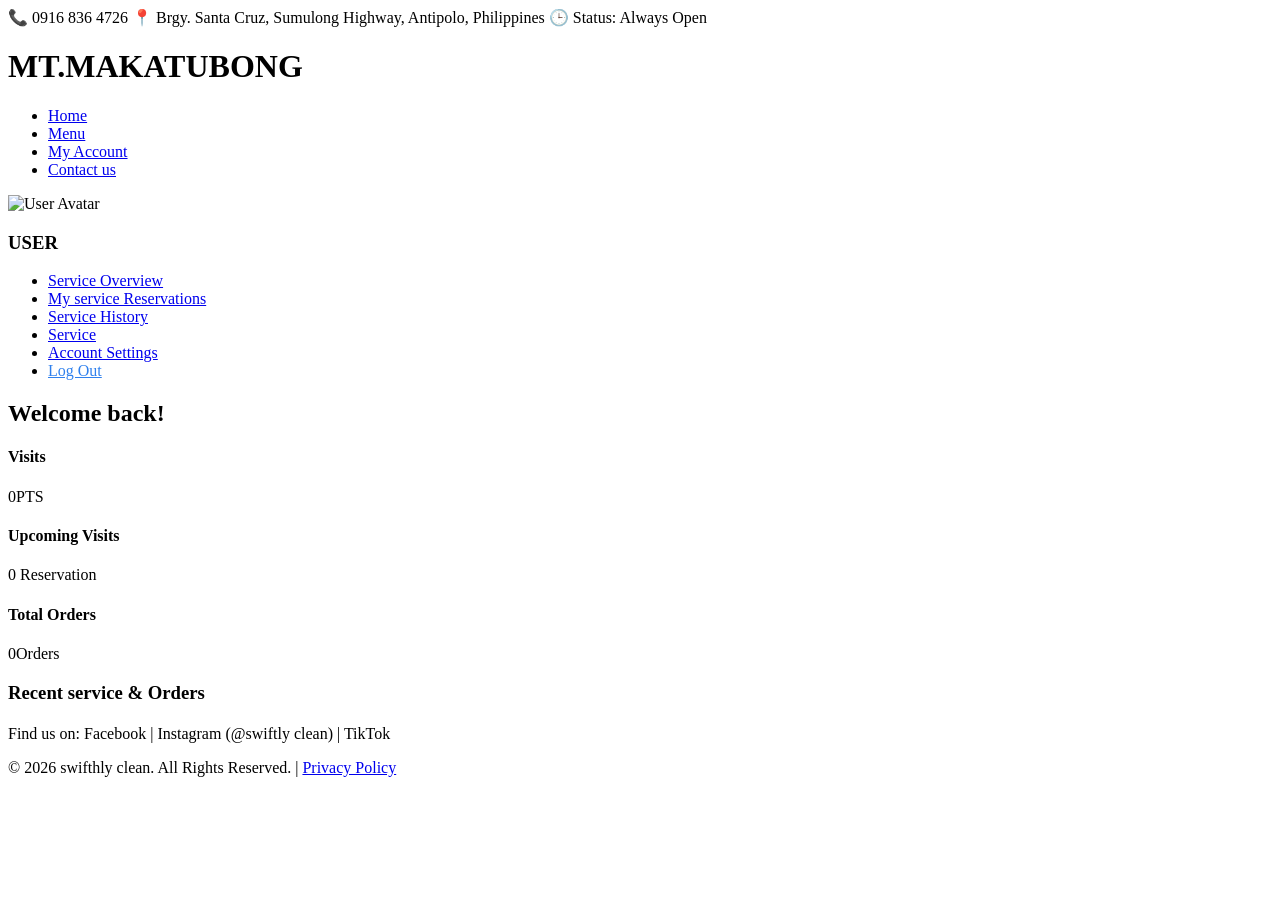
==== account.html @ 6ef256fe "Rename account ko ni hiro to account.html" ====
<!DOCTYPE html>
<html lang="en">
<head>
    <meta charset="UTF-8">
    <title>Dashboard | Mt. Makatubong</title>
    <link rel="stylesheet" href="dashboard.css">
    <link rel="stylesheet" href="index.css">
    <link rel="icon" type="image/x-icon" href="favicon.ico">
</head>
<body>

    <section class="pre-header">
        <div class="container">
            <span>📞 0916 836 4726</span>
            <span>📍 Brgy. Santa Cruz, Sumulong Highway, Antipolo, Philippines</span>
            <span>🕒 Status: Always Open</span>
        </div>
    </section>

    <header class="main-header">
        <div class="container header-flex">
            <div class="logo">
                <h1>MT.<span>MAKATUBONG</span></h1>
            </div>
            <nav class="nav-bar">
                <ul>
                    <li><a href="index.html">Home</a></li>
                    <li><a href="menu.html">Menu</a></li>
                    <li><a href="dashboard.html">My Account</a></li>
                    <li><a href="https://www.facebook.com/messages/t/283108582142314" class="cta-button" target="_blank">Contact us</a></li>
                </ul>
            </nav>
        </div>
    </header>

    <main class="container dashboard-layout">
        
        <aside class="dashboard-sidebar">
            <div class="user-profile">
                <img src="https://tse4.mm.bing.net/th/id/OIP.dDKYQqVBsG1tIt2uJzEJHwHaHa?pid=Api&P=0&h=180" alt="User Avatar">
                <h3>USER</h3>
                <p></p>
            </div>
            <ul class="dashboard-nav">
                <li><a href="#" class="active">Service Overview</a></li>
                <li><a href="#">My service Reservations</a></li>
                <li><a href="#">Service History</a></li>
                <li><a href="#">Service</a></li>
                <li><a href="#">Account Settings</a></li>
                <li><a href="#" style="color: #2F80ED;">Log Out</a></li>
            </ul>
        </aside>

        <section class="dashboard-content">
            <h2>Welcome back!</h2>
            
            <div class="dash-card-row">
                <div class="dash-stat-card">
                    <h4>Visits</h4>
                    <div class="stat">0<span>PTS</span></div>
                </div>
                <div class="dash-stat-card">
                    <h4>Upcoming Visits</h4>
                    <div class="stat">0 <span>Reservation</span></div>
                </div>
                <div class="dash-stat-card">
                    <h4>Total Orders</h4>
                    <div class="stat">0<span>Orders</span></div>
                </div>
            </div>

            <div class="recent-activity">
                <h3>Recent service & Orders</h3>
                
                <div class="activity-item">
                    <div class="activity-info">
                        <h4></h4>
                        <p></p>
                    </div>
                    <div class="status-badge status-confirmed"></div>
                </div>

                <div class="activity-item">
                    <div class="activity-info">
                        <h4></h4>
                        <p></p>
                    </div>
                    <div class="status-badge" style="background: #e2e3e5; color: #383d41;"></div>
                </div>

                <div class="activity-item">
                    <div class="activity-info">
                        <h4></h4>
                        <p></p>
                    </div>
                    <div class="status-badge" style="background: #e2e3e5; color: #383d41;"></div>
                </div>
            </div>
        </section>

    </main>

    <section class="sub-footer">
        <div class="container">
            <span>Find us on: Facebook | Instagram (@swiftly clean) | TikTok</span>
        </div>
    </section>

    <footer class="main-footer">
        <div class="container">
            <p>© 2026 swifthly clean. All Rights Reserved. | <a href="#">Privacy Policy</a></p>
        </div>
    </footer>

</body>
</html>
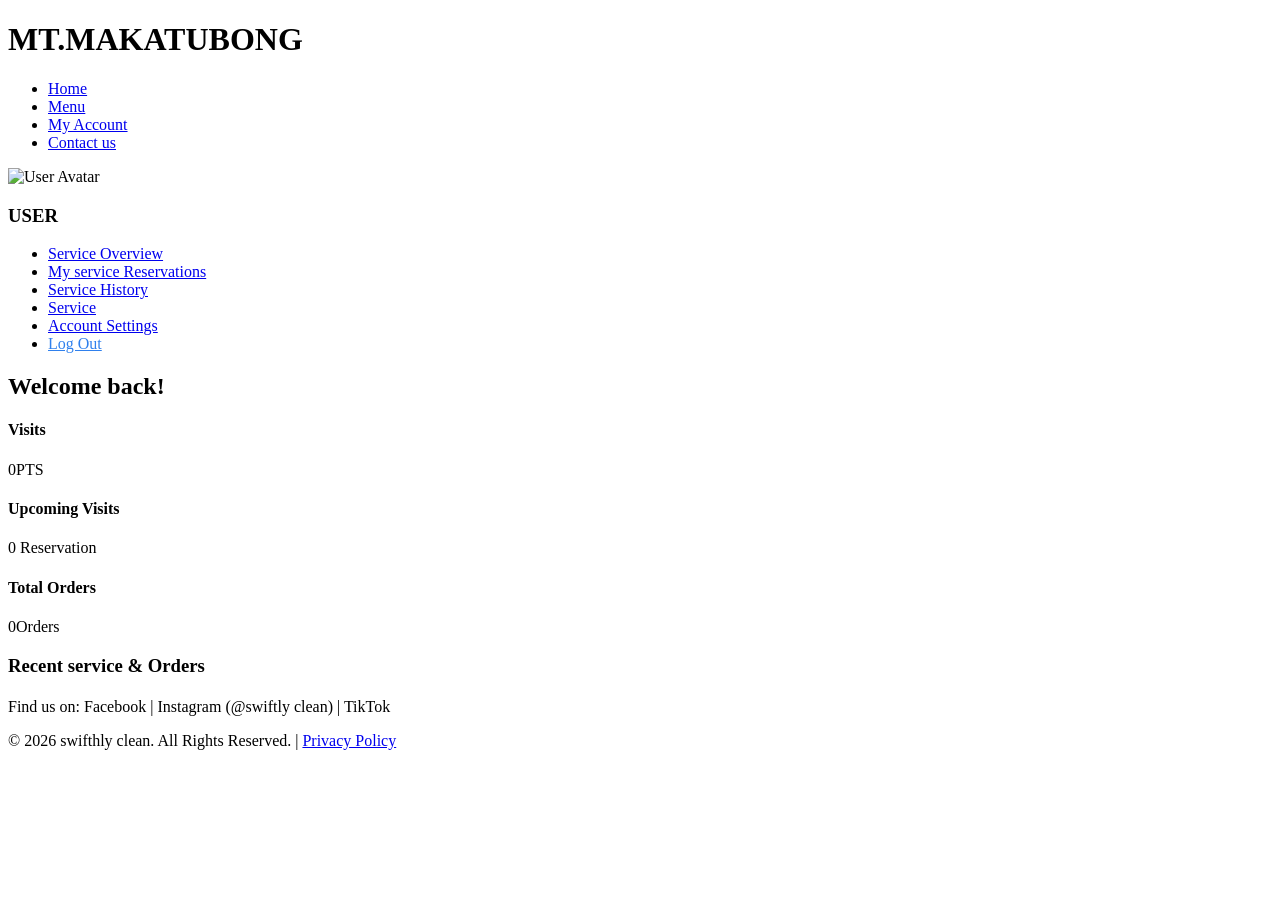
==== commit 89ed69ff: "Update account.html" ====
--- a/account.html
+++ b/account.html
@@ -2,20 +2,12 @@
 <html lang="en">
 <head>
     <meta charset="UTF-8">
-    <title>Dashboard | Mt. Makatubong</title>
+    <title>Account | swifthly clean</title>
     <link rel="stylesheet" href="dashboard.css">
     <link rel="stylesheet" href="index.css">
-    <link rel="icon" type="image/x-icon" href="favicon.ico">
+   
 </head>
 <body>
-
-    <section class="pre-header">
-        <div class="container">
-            <span>📞 0916 836 4726</span>
-            <span>📍 Brgy. Santa Cruz, Sumulong Highway, Antipolo, Philippines</span>
-            <span>🕒 Status: Always Open</span>
-        </div>
-    </section>
 
     <header class="main-header">
         <div class="container header-flex">
@@ -33,15 +25,15 @@
         </div>
     </header>
 
-    <main class="container dashboard-layout">
+    <main class="container Account-layout">
         
-        <aside class="dashboard-sidebar">
+        <aside class="Account-sidebar">
             <div class="user-profile">
                 <img src="https://tse4.mm.bing.net/th/id/OIP.dDKYQqVBsG1tIt2uJzEJHwHaHa?pid=Api&P=0&h=180" alt="User Avatar">
                 <h3>USER</h3>
                 <p></p>
             </div>
-            <ul class="dashboard-nav">
+            <ul class="Account-nav">
                 <li><a href="#" class="active">Service Overview</a></li>
                 <li><a href="#">My service Reservations</a></li>
                 <li><a href="#">Service History</a></li>
@@ -51,7 +43,7 @@
             </ul>
         </aside>
 
-        <section class="dashboard-content">
+        <section class="Account-content">
             <h2>Welcome back!</h2>
             
             <div class="dash-card-row">
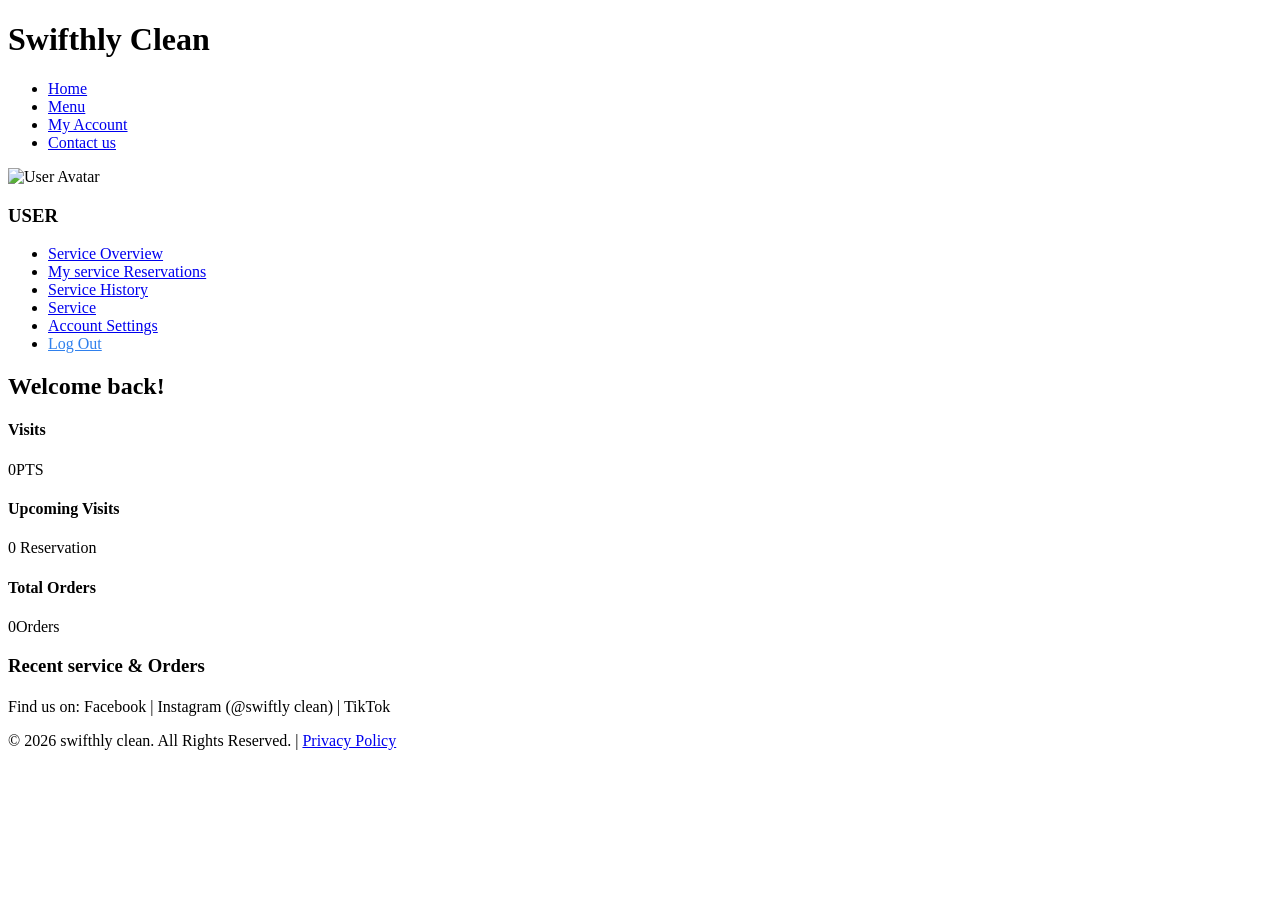
==== commit 097f86d0: "Update account.html" ====
--- a/account.html
+++ b/account.html
@@ -3,8 +3,8 @@
 <head>
     <meta charset="UTF-8">
     <title>Account | swifthly clean</title>
-    <link rel="stylesheet" href="dashboard.css">
     <link rel="stylesheet" href="index.css">
+    <link rel="stylesheet" href="style.css">
    
 </head>
 <body>
@@ -12,7 +12,7 @@
     <header class="main-header">
         <div class="container header-flex">
             <div class="logo">
-                <h1>MT.<span>MAKATUBONG</span></h1>
+                <h1><span>Swifthly Clean</span></h1>
             </div>
             <nav class="nav-bar">
                 <ul>
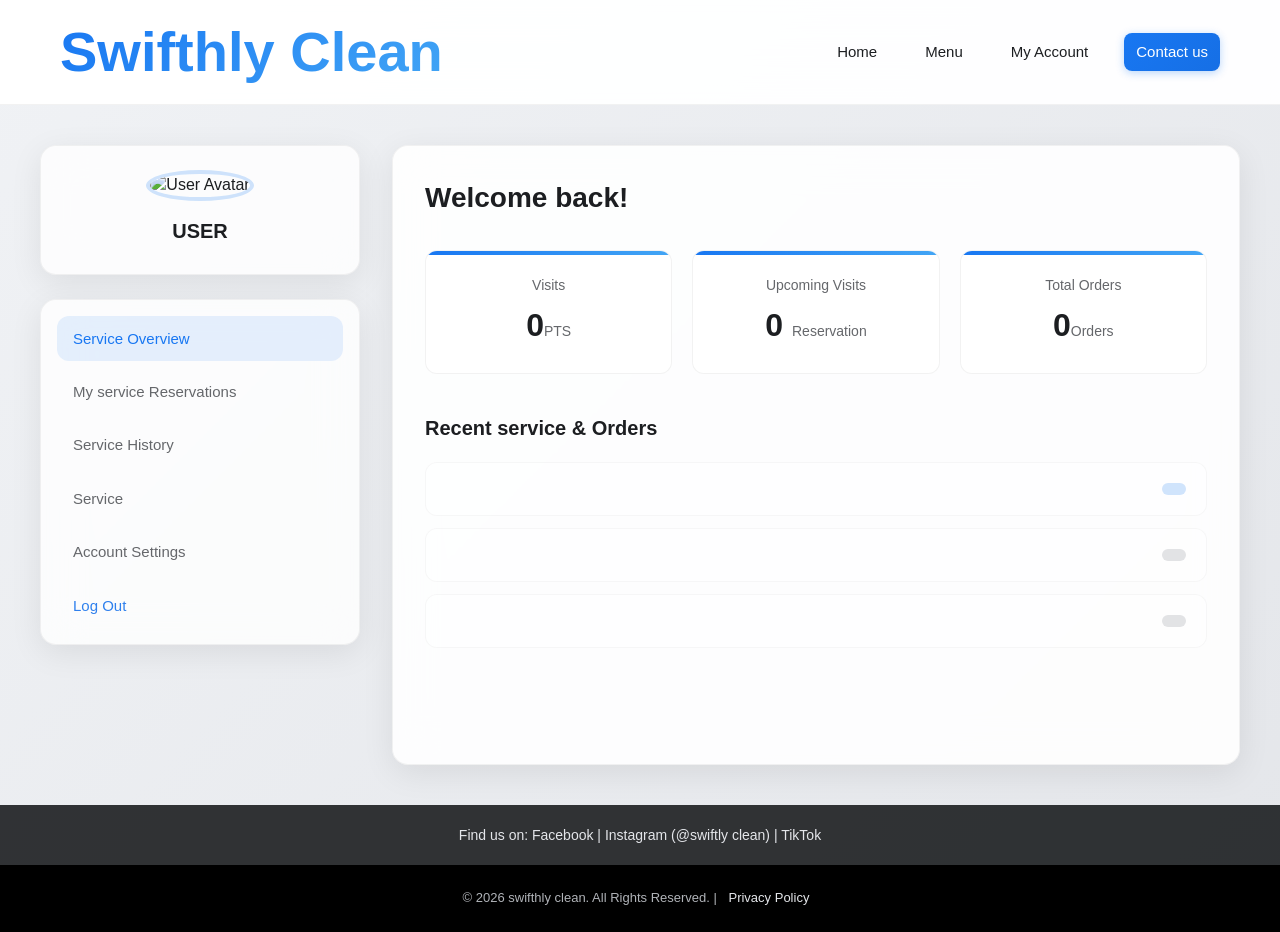
==== commit c2d64791: "Update account.html" ====
--- a/account.html
+++ b/account.html
@@ -3,8 +3,9 @@
 <head>
     <meta charset="UTF-8">
     <title>Account | swifthly clean</title>
-    <link rel="stylesheet" href="index.css">
+    <link rel="stylesheet" href="account.css">
     <link rel="stylesheet" href="style.css">
+     <link rel="stylesheet" href="style.css">
    
 </head>
 <body>
--- a/account.css
+++ b/account.css
@@ -0,0 +1,379 @@
+* {
+    margin: 0;
+    padding: 0;
+    box-sizing: border-box;
+}
+
+html {
+    scroll-behavior: smooth;
+}
+
+body {
+    font-family: 'SF Pro Display', -apple-system, BlinkMacSystemFont, 'Segoe UI', Roboto, sans-serif;
+    background: linear-gradient(135deg, #f0f2f5 0%, #e4e6ea 100%);
+    color: #1c1e21;
+    line-height: 1.43;
+    min-height: 100vh;
+}
+
+.container {
+    max-width: 1200px;
+    margin: 0 auto;
+    padding: 0 20px;
+}
+
+/* HEADER - FB Style */
+.main-header {
+    background: rgba(255, 255, 255, 0.95);
+    backdrop-filter: blur(20px);
+    border-bottom: 1px solid rgba(0, 0, 0, 0.05);
+    position: sticky;
+    top: 0;
+    z-index: 100;
+    padding: 12px 0;
+}
+
+.header-flex {
+    display: flex;
+    align-items: center;
+    justify-content: space-between;
+    gap: 20px;
+}
+
+.logo {
+    font-size: 28px;
+    font-weight: 700;
+    background: linear-gradient(135deg, #1877f2, #42a5f5);
+    -webkit-background-clip: text;
+    -webkit-text-fill-color: transparent;
+    background-clip: text;
+}
+
+.nav-bar ul {
+    display: flex;
+    list-style: none;
+    gap: 24px;
+    align-items: center;
+}
+
+.nav-bar a {
+    text-decoration: none;
+    color: #1c1e21;
+    font-weight: 500;
+    font-size: 15px;
+    padding: 8px 12px;
+    border-radius: 8px;
+    transition: all 0.2s cubic-bezier(0.25, 0.46, 0.45, 0.94);
+    position: relative;
+}
+
+.nav-bar a:hover {
+    background: rgba(0, 0, 0, 0.05);
+    color: #1877f2;
+}
+
+.cta-button {
+    background: linear-gradient(135deg, #1877f2, #166fe5);
+    color: white !important;
+    padding: 10px 24px;
+    border-radius: 8px;
+    font-weight: 600;
+    box-shadow: 0 2px 8px rgba(24, 119, 242, 0.3);
+    transition: all 0.2s ease;
+    text-decoration: none;
+    display: inline-flex;
+    align-items: center;
+    gap: 8px;
+}
+
+.cta-button:hover {
+    transform: translateY(-1px);
+    box-shadow: 0 4px 12px rgba(24, 119, 242, 0.4);
+}
+
+/* MAIN ACCOUNT LAYOUT */
+.Account-layout {
+    display: flex;
+    gap: 32px;
+    padding: 40px 0;
+    min-height: calc(100vh - 200px);
+}
+
+/* SIDEBAR - FB Profile Style */
+.Account-sidebar {
+    flex: 0 0 320px;
+    position: sticky;
+    top: 80px;
+    height: fit-content;
+}
+
+.user-profile {
+    background: rgba(255, 255, 255, 0.8);
+    backdrop-filter: blur(20px);
+    border-radius: 16px;
+    padding: 24px;
+    text-align: center;
+    border: 1px solid rgba(0, 0, 0, 0.05);
+    box-shadow: 0 8px 32px rgba(0, 0, 0, 0.08);
+    margin-bottom: 24px;
+    transition: transform 0.3s ease;
+}
+
+.user-profile:hover {
+    transform: translateY(-4px);
+}
+
+.user-profile img {
+    width: 80px;
+    height: 80px;
+    border-radius: 50%;
+    margin-bottom: 16px;
+    border: 4px solid rgba(24, 119, 242, 0.2);
+    object-fit: cover;
+}
+
+.user-profile h3 {
+    font-size: 20px;
+    font-weight: 600;
+    margin-bottom: 4px;
+    color: #1c1e21;
+}
+
+.user-profile p {
+    color: #65676b;
+    font-size: 14px;
+    font-weight: 500;
+}
+
+.Account-nav {
+    list-style: none;
+    background: rgba(255, 255, 255, 0.8);
+    backdrop-filter: blur(20px);
+    border-radius: 16px;
+    padding: 16px;
+    border: 1px solid rgba(0, 0, 0, 0.05);
+    box-shadow: 0 8px 32px rgba(0, 0, 0, 0.08);
+}
+
+.Account-nav li {
+    margin-bottom: 8px;
+}
+
+.Account-nav li:last-child {
+    margin-bottom: 0;
+}
+
+.Account-nav a {
+    display: flex;
+    align-items: center;
+    gap: 12px;
+    padding: 12px 16px;
+    text-decoration: none;
+    color: #65676b;
+    font-weight: 500;
+    font-size: 15px;
+    border-radius: 12px;
+    transition: all 0.2s ease;
+}
+
+.Account-nav a:hover,
+.Account-nav a.active {
+    background: rgba(24, 119, 242, 0.1);
+    color: #1877f2;
+}
+
+.Account-nav a i {
+    width: 20px;
+    font-size: 18px;
+}
+
+/* CONTENT AREA */
+.Account-content {
+    flex: 1;
+    background: rgba(255, 255, 255, 0.9);
+    backdrop-filter: blur(20px);
+    border-radius: 16px;
+    padding: 32px;
+    border: 1px solid rgba(0, 0, 0, 0.05);
+    box-shadow: 0 8px 32px rgba(0, 0, 0, 0.08);
+}
+
+.Account-content h2 {
+    font-size: 28px;
+    font-weight: 600;
+    margin-bottom: 32px;
+    color: #1c1e21;
+}
+
+/* STATS CARDS - FB Style Cards */
+.dash-card-row {
+    display: grid;
+    grid-template-columns: repeat(auto-fit, minmax(200px, 1fr));
+    gap: 20px;
+    margin-bottom: 40px;
+}
+
+.dash-stat-card {
+    background: rgba(255, 255, 255, 0.7);
+    backdrop-filter: blur(10px);
+    border-radius: 12px;
+    padding: 24px;
+    text-align: center;
+    border: 1px solid rgba(0, 0, 0, 0.05);
+    transition: all 0.3s cubic-bezier(0.25, 0.46, 0.45, 0.94);
+    position: relative;
+    overflow: hidden;
+}
+
+.dash-stat-card::before {
+    content: '';
+    position: absolute;
+    top: 0;
+    left: 0;
+    right: 0;
+    height: 4px;
+    background: linear-gradient(90deg, #1877f2, #42a5f5);
+}
+
+.dash-stat-card:hover {
+    transform: translateY(-8px);
+    box-shadow: 0 20px 40px rgba(0, 0, 0, 0.15);
+}
+
+.dash-stat-card h4 {
+    font-size: 14px;
+    color: #65676b;
+    margin-bottom: 8px;
+    font-weight: 500;
+}
+
+.dash-stat-card .stat {
+    font-size: 32px;
+    font-weight: 700;
+    color: #1c1e21;
+}
+
+.dash-stat-card .stat span {
+    font-size: 14px;
+    font-weight: 400;
+    color: #65676b;
+}
+
+/* ACTIVITY SECTION */
+.recent-activity h3 {
+    font-size: 20px;
+    font-weight: 600;
+    margin-bottom: 20px;
+    color: #1c1e21;
+}
+
+.activity-item {
+    display: flex;
+    align-items: center;
+    justify-content: space-between;
+    padding: 20px;
+    background: rgba(255, 255, 255, 0.5);
+    border-radius: 12px;
+    margin-bottom: 12px;
+    border: 1px solid rgba(0, 0, 0, 0.03);
+    transition: all 0.2s ease;
+}
+
+.activity-item:hover {
+    background: rgba(255, 255, 255, 0.8);
+    transform: translateX(4px);
+}
+
+.activity-item:last-child {
+    margin-bottom: 0;
+}
+
+.activity-info h4 {
+    font-size: 16px;
+    font-weight: 600;
+    margin-bottom: 4px;
+    color: #1c1e21;
+}
+
+.activity-info p {
+    font-size: 14px;
+    color: #65676b;
+}
+
+.status-badge {
+    padding: 6px 12px;
+    border-radius: 20px;
+    font-size: 12px;
+    font-weight: 600;
+    text-transform: uppercase;
+}
+
+.status-confirmed {
+    background: rgba(24, 119, 242, 0.2);
+    color: #1877f2;
+}
+
+/* FOOTERS */
+.sub-footer {
+    background: rgba(28, 30, 33, 0.9);
+    color: #e4e6ea;
+    padding: 20px 0;
+    text-align: center;
+    font-size: 14px;
+}
+
+.main-footer {
+    background: #000;
+    color: #b0b3b8;
+    padding: 24px 0;
+    text-align: center;
+    font-size: 13px;
+}
+
+.main-footer a {
+    color: #e4e6ea;
+    text-decoration: none;
+    margin: 0 8px;
+}
+
+/* RESPONSIVE */
+@media (max-width: 768px) {
+    .Account-layout {
+        flex-direction: column;
+    }
+    
+    .Account-sidebar {
+        position: static;
+        flex: none;
+    }
+    
+    .header-flex {
+        flex-direction: column;
+        gap: 16px;
+    }
+    
+    .nav-bar ul {
+        flex-wrap: wrap;
+        justify-content: center;
+    }
+}
+
+/* ANIMATIONS */
+@keyframes fadeInUp {
+    from {
+        opacity: 0;
+        transform: translateY(30px);
+    }
+    to {
+        opacity: 1;
+        transform: translateY(0);
+    }
+}
+
+.Account-content > * {
+    animation: fadeInUp 0.6s ease forwards;
+}
+
+.Account-content > *:nth-child(1) { animation-delay: 0.1s; }
+.Account-content > *:nth-child(2) { animation-delay: 0.2s; }
+.Account-content > *:nth-child(3) { animation-delay: 0.3s; }
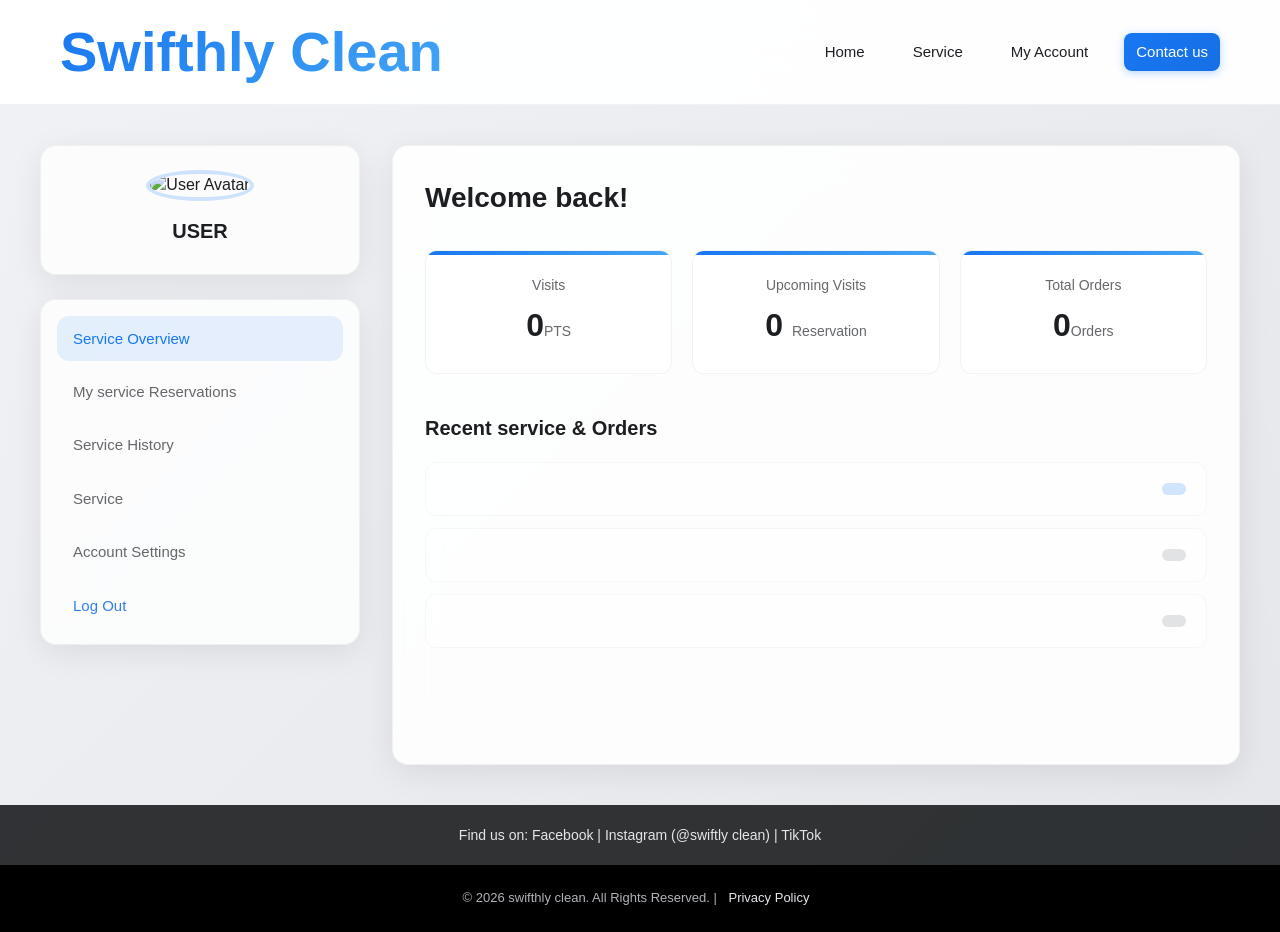
==== commit 0ffc1895: "Update account.html" ====
--- a/account.html
+++ b/account.html
@@ -5,7 +5,7 @@
     <title>Account | swifthly clean</title>
     <link rel="stylesheet" href="account.css">
     <link rel="stylesheet" href="style.css">
-     <link rel="stylesheet" href="style.css">
+     <link rel="stylesheet" href="script.js">
    
 </head>
 <body>
@@ -18,8 +18,8 @@
             <nav class="nav-bar">
                 <ul>
                     <li><a href="index.html">Home</a></li>
-                    <li><a href="menu.html">Menu</a></li>
-                    <li><a href="dashboard.html">My Account</a></li>
+                    <li><a href="service.html">Service</a></li>
+                    <li><a href="account.html">My Account</a></li>
                     <li><a href="https://www.facebook.com/messages/t/283108582142314" class="cta-button" target="_blank">Contact us</a></li>
                 </ul>
             </nav>
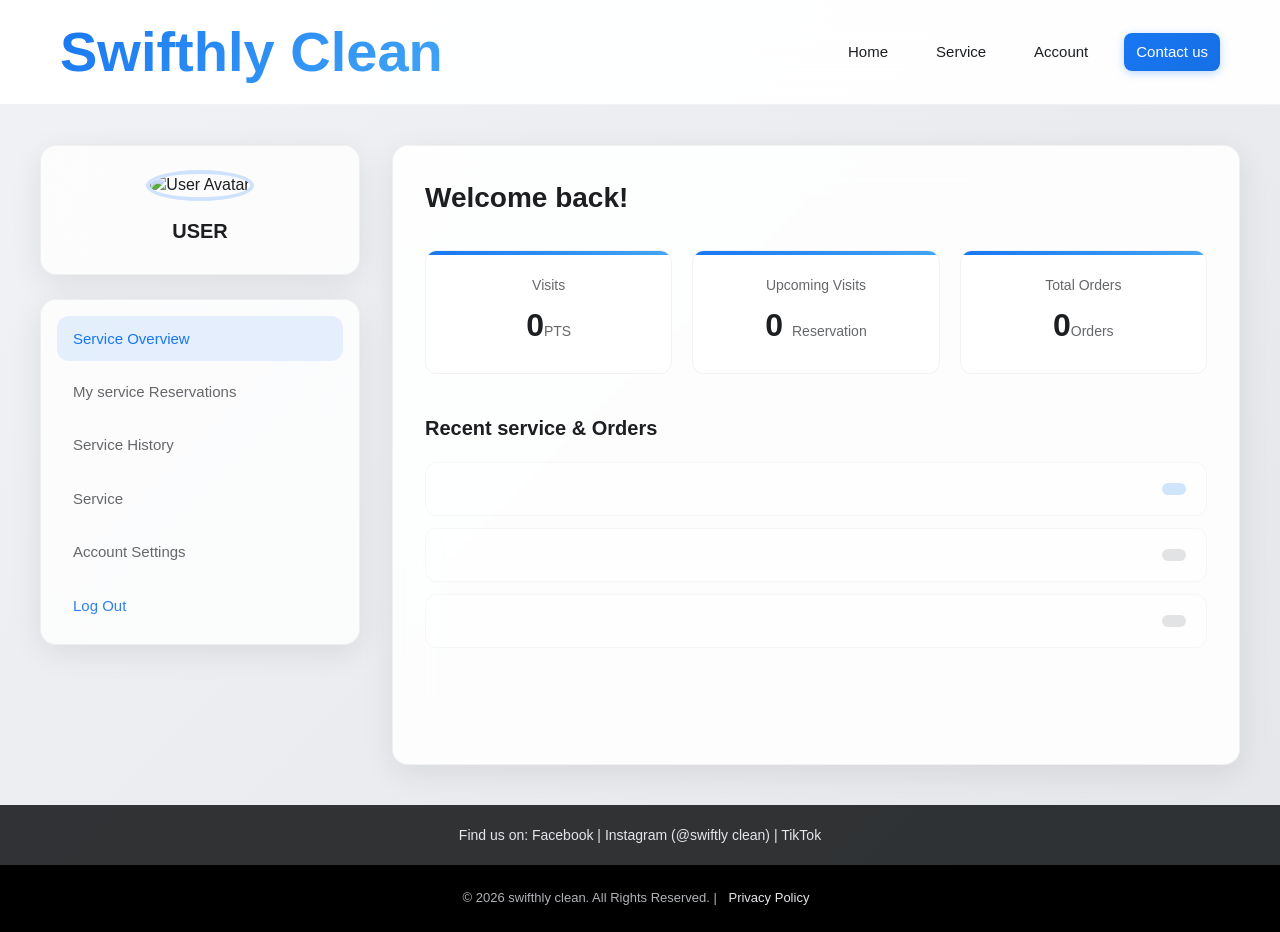
==== commit beda5d94: "Update account.html" ====
--- a/account.html
+++ b/account.html
@@ -19,7 +19,7 @@
                 <ul>
                     <li><a href="index.html">Home</a></li>
                     <li><a href="service.html">Service</a></li>
-                    <li><a href="account.html">My Account</a></li>
+                    <li><a href="account.html">Account</a></li>
                     <li><a href="https://www.facebook.com/messages/t/283108582142314" class="cta-button" target="_blank">Contact us</a></li>
                 </ul>
             </nav>
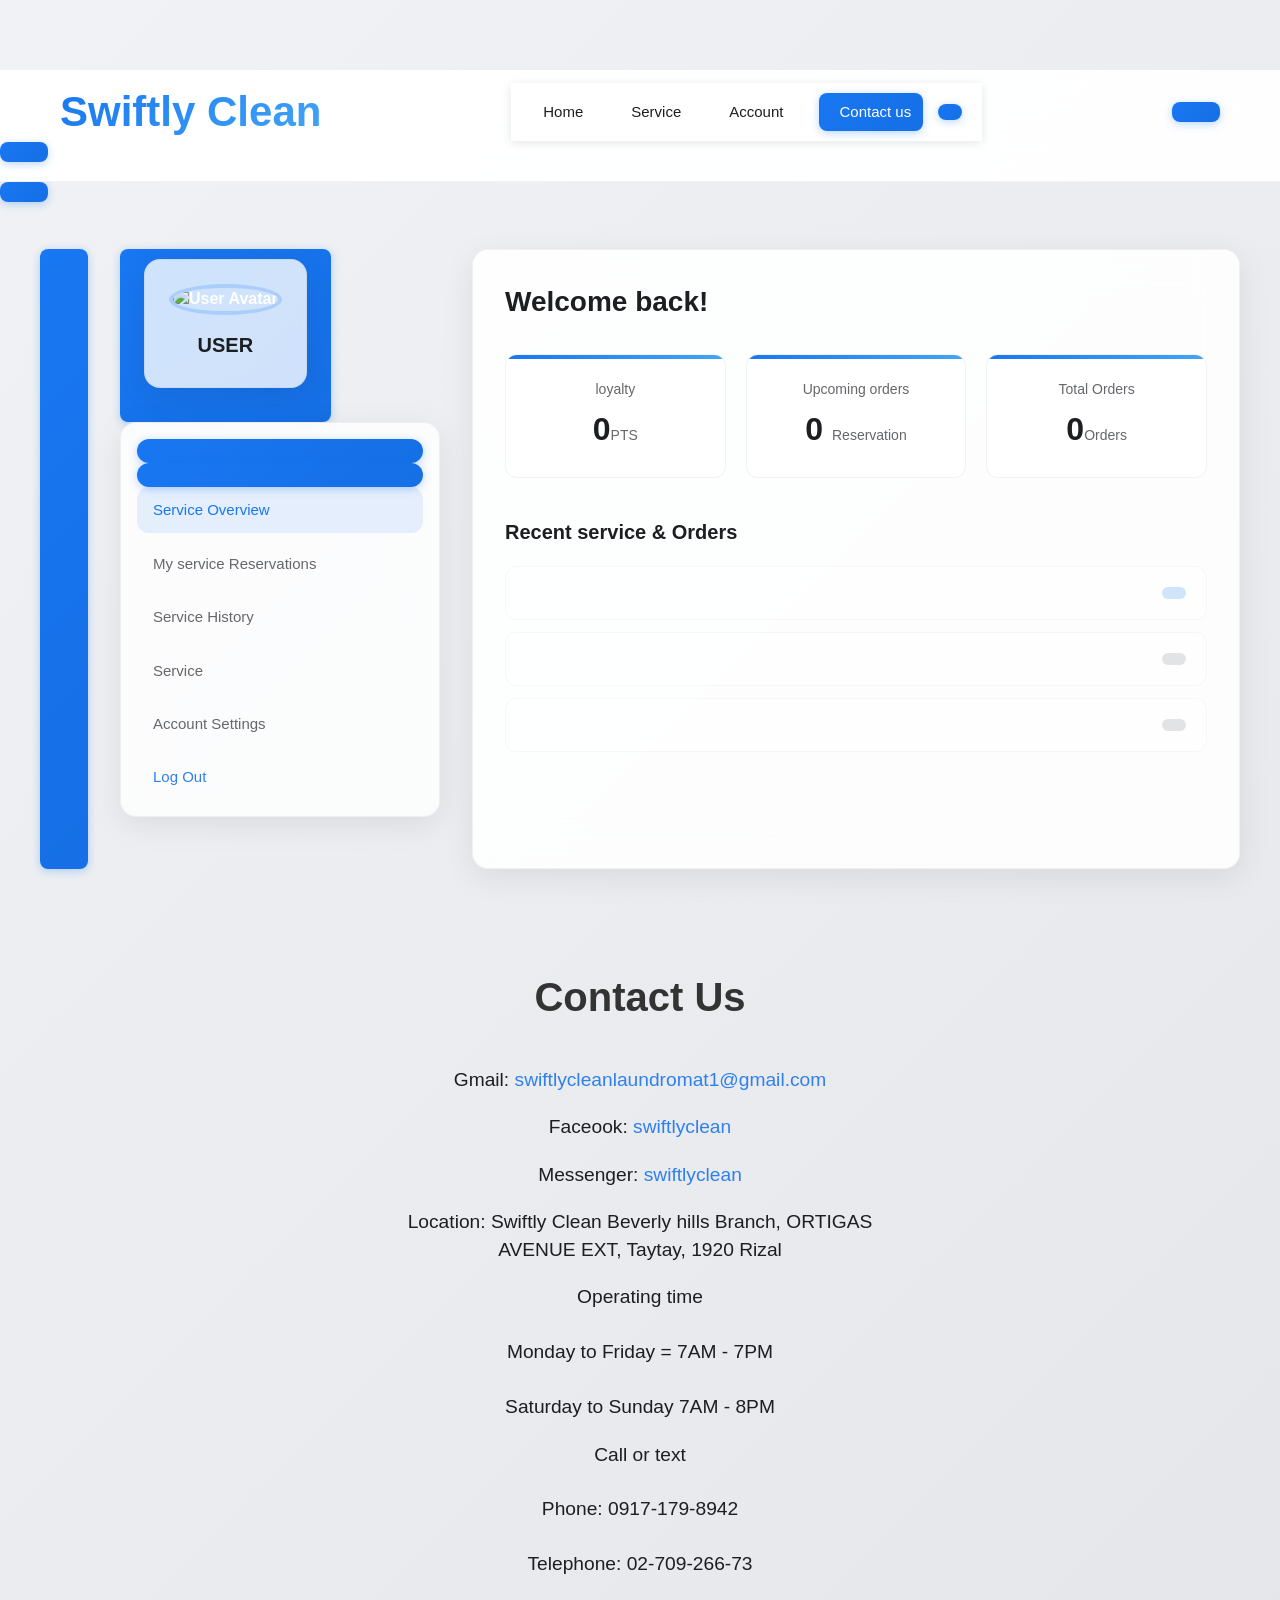
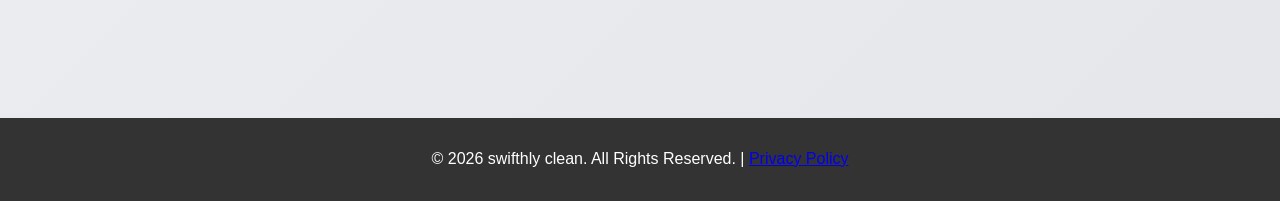
==== commit 6e2614a0: "Fix HTML formatting and update contact section" ====
--- a/account.html
+++ b/account.html
@@ -2,10 +2,10 @@
 <html lang="en">
 <head>
     <meta charset="UTF-8">
-    <title>Account | swifthly clean</title>
+    <title>Account | swiftly clean</title>
     <link rel="stylesheet" href="account.css">
     <link rel="stylesheet" href="style.css">
-     <link rel="stylesheet" href="script.js">
+    <link rel="stylesheet" href="script.js">
    
 </head>
 <body>
@@ -13,14 +13,15 @@
     <header class="main-header">
         <div class="container header-flex">
             <div class="logo">
-                <h1><span>Swifthly Clean</span></h1>
+                <h2><span>Swiftly Clean</span></h2>
             </div>
             <nav class="nav-bar">
                 <ul>
                     <li><a href="index.html">Home</a></li>
                     <li><a href="service.html">Service</a></li>
                     <li><a href="account.html">Account</a></li>
-                    <li><a href="https://www.facebook.com/messages/t/283108582142314" class="cta-button" target="_blank">Contact us</a></li>
+                    <li><a href="https://www.facebook.com/messages/t/283108582142314" class="cta-button" target="_blank">
+                        <i class="fab fa-facebook-messenger"></i> Contact us
                 </ul>
             </nav>
         </div>
@@ -49,11 +50,11 @@
             
             <div class="dash-card-row">
                 <div class="dash-stat-card">
-                    <h4>Visits</h4>
+                    <h4>loyalty</h4>
                     <div class="stat">0<span>PTS</span></div>
                 </div>
                 <div class="dash-stat-card">
-                    <h4>Upcoming Visits</h4>
+                    <h4>Upcoming orders</h4>
                     <div class="stat">0 <span>Reservation</span></div>
                 </div>
                 <div class="dash-stat-card">
@@ -93,13 +94,46 @@
 
     </main>
 
-    <section class="sub-footer">
-        <div class="container">
-            <span>Find us on: Facebook | Instagram (@swiftly clean) | TikTok</span>
-        </div>
-    </section>
+     <!-- CONTACT -->
+<section id="contact" class="section">
+    <h2>Contact Us</h2>
+    <div style="max-width: 500px; margin: 0 auto;">
+        <p style="font-size: 1.2em; margin: 20px 0;">
+            Gmail: <a href="mailto:swiftlycleanlaundromat1@gmail.com" style="color: #2F80ED; text-decoration: none;">swiftlycleanlaundromat1@gmail.com</a>
+        </p>
+        
+        <p style="font-size: 1.2em; margin: 20px 0;">
+            Faceook: <a href="https://www.facebook.com/SwiftlyCleanLaundromat?mibextid=wwXIfr&rdid=ydvEQK7pQGVqmEsL&share_url=https%3A%2F%2Fwww.facebook.com%2Fshare%2F1BE8uVxwJw#" target="_blank" style="color: #2F80ED; text-decoration: none;">swiftlyclean</a>
+        </p>
+        
+        <p style="font-size: 1.2em; margin: 20px 0;">
+        Messenger: <a href="https://www.facebook.com/messages/t/283108582142314" style="color: #2F80ED; text-decoration: none;">swiftlyclean</a>
+        </p>
 
-    <footer class="main-footer">
+        <p style="font-size: 1.2em; margin: 20px 0;">
+            Location: Swiftly Clean Beverly hills Branch, ORTIGAS AVENUE EXT, Taytay, 1920 Rizal 
+        </p>
+
+        <p style="font-size: 1.2em; margin: 20px 0;">
+            Operating time 
+            <br><br>
+            Monday to Friday = 7AM - 7PM 
+            <br><br>
+            Saturday to Sunday 7AM - 8PM
+        </p>
+
+         <p style="font-size: 1.2em; margin: 20px 0;">
+             Call or text
+             <br><br>
+             Phone: 0917-179-8942
+             <br><br>
+             Telephone: 02-709-266-73
+        </p>
+        
+    </div>
+</section>
+  
+    <footer >
         <div class="container">
             <p>© 2026 swifthly clean. All Rights Reserved. | <a href="#">Privacy Policy</a></p>
         </div>
--- a/style.css
+++ b/style.css
@@ -0,0 +1,504 @@
+/* ================= GLOBAL ================= */
+* {
+    box-sizing: border-box;
+}
+
+body {
+    font-family: Arial, sans-serif;
+    margin: 0;
+    background-color: white;
+    scroll-behavior: smooth;
+    padding-top: 70px; /* Prevent navbar overlap */
+}
+
+/* ================= NAVBAR ================= */
+nav {
+    background-color: white;
+    padding: 10px 20px;
+    color: #2F80ED;
+    position: sticky;
+    top: 0;
+    z-index: 1000;
+    display: flex;
+    align-items: center;
+    justify-content: center;
+    flex-wrap: wrap;
+    gap: 15px;
+    box-shadow: 0 2px 10px rgba(0,0,0,0.1);
+}
+
+nav img {
+    height: 50px;
+    order: -1;
+}
+
+nav h2 {
+    margin: 0;
+    flex: 1;
+    text-align: left;
+    font-size: 24px;
+}
+
+.nav-buttons {
+    display: flex;
+    gap: 10px;
+    flex-wrap: wrap;
+    justify-content: center;
+}
+
+.nav-btn {
+    background: white;
+    color: #2F80ED;
+    border: none;
+    padding: 8px 16px;
+    border-radius: 5px;
+    cursor: pointer;
+    font-size: 14px;
+    white-space: nowrap;
+    transition: background 0.3s;
+}
+
+.cta-button {
+    background: linear-gradient(135deg, #1877f2, #166fe5);
+    color: white !important;
+    padding: 10px 24px;
+    border-radius: 8px;
+    font-weight: 600;
+    box-shadow: 0 2px 8px rgba(24, 119, 242, 0.3);
+    transition: all 0.2s ease;
+    text-decoration: none;
+    display: inline-flex;
+    align-items: center;
+    gap: 8px;
+}
+
+.cta-button:hover {
+    transform: translateY(-1px);
+    box-shadow: 0 4px 12px rgba(24, 119, 242, 0.4);
+}
+
+.nav-btn:hover {
+    background: #f0f0f0;
+}
+
+/* ================= FULL-SCREEN HERO SLIDESHOW ================= */
+.hero {
+    position: relative;
+    height: 100vh;
+    min-height: 600px;
+    overflow: hidden;
+    display: flex;
+    align-items: center;
+    justify-content: center;
+    text-align: center;
+    color: white;
+}
+
+.hero-slideshow {
+    position: absolute;
+    top: 0;
+    left: 0;
+    width: 100%;
+    height: 100%;
+    z-index: 0;
+}
+
+.hero-slide {
+    position: absolute;
+    top: 0;
+    left: 0;
+    width: 100%;
+    height: 100%;
+    opacity: 0;
+    transition: opacity 1.5s ease-in-out;
+    object-fit: cover;
+}
+
+.hero-slide.active {
+    opacity: 1;
+}
+
+.hero-overlay {
+    position: absolute;
+    top: 0;
+    left: 0;
+    width: 100%;
+    height: 100%;
+    background: linear-gradient(rgba(0,0,0,0.4) 0%, rgba(0,0,0,0.7) 100%);
+    z-index: 1;
+}
+
+.hero-content {
+    position: relative;
+    z-index: 2;
+    max-width: 800px;
+    padding: 0 20px;
+    animation: fadeInUp 1.5s ease-out 0.5s both;
+}
+
+@keyframes fadeInUp {
+    from {
+        opacity: 0;
+        transform: translateY(50px);
+    }
+    to {
+        opacity: 1;
+        transform: translateY(0);
+    }
+}
+
+.hero h1 {
+    font-size: clamp(2.5rem, 5vw, 4rem);
+    margin: 0 0 20px 0;
+    font-weight: bold;
+    text-shadow: 2px 2px 4px rgba(0,0,0,0.8);
+}
+
+.hero p {
+    font-size: clamp(1.2rem, 3vw, 1.8rem);
+    margin: 0 0 30px 0;
+    line-height: 1.6;
+    text-shadow: 1px 1px 2px rgba(0,0,0,0.8);
+}
+
+/* ================= SECTION ================= */
+.section {
+    max-width: 1200px;
+    margin: 0 auto;
+    padding: 60px 20px;
+    text-align: center;
+}
+
+.section h2 {
+    margin-bottom: 40px;
+    font-size: 2.5em;
+    color: #333;
+}
+
+/* ================= ABOUT ================= */
+
+.about{
+  display:flex;
+  gap:40px;
+  align-items:center;
+}
+
+.about-text{
+  width:55%;
+  background:rgba(255,255,255,0.06);
+  padding:35px;
+  border-radius:25px;
+  backdrop-filter:blur(14px);
+  line-height:1.8;
+}
+
+.about-text h1{
+  margin-bottom:20px;
+  font-size:45px;
+}
+
+.about-img{
+  width:45%;
+}
+
+.about-img img{
+  width:100%;
+  border-radius:25px;
+  transition:0.5s;
+  cursor:pointer;
+}
+
+.about-img img:hover{
+  transform:scale(1.03);
+}
+
+/* ================= BOOKING-FORM ================= */
+
+.booking-form{
+    max-width:600px;
+    margin:30px auto;
+    display:flex;
+    flex-direction:column;
+    gap:15px;
+}
+
+.booking-form input,
+.booking-form textarea,
+.booking-form select{
+    padding:15px;
+    border-radius:10px;
+    border:none;
+    font-size:16px;
+}
+
+.booking-form textarea{
+    height:100px;
+    resize:none;
+}
+
+#bookingMessage{
+    text-align:center;
+    margin-top:20px;
+    font-weight:bold;
+    color:#2F80ED;
+}
+
+/* ================= GRID SERVICES ================= */
+.grid {
+    display: grid;
+    grid-template-columns: repeat(auto-fit, minmax(280px, 1fr));
+    gap: 30px;
+    padding: 0;
+    max-width: 1200px;
+    margin: 0 auto;
+}
+
+.grid-item {
+    position: relative;
+    overflow: hidden;
+    border-radius: 15px;
+    box-shadow: 0 10px 30px rgba(0,0,0,0.1);
+    cursor: pointer;
+    transition: all 0.3s ease;
+    background: white;
+}
+
+.grid-item:hover {
+    transform: translateY(-10px);
+    box-shadow: 0 20px 40px rgba(0,0,0,0.2);
+}
+
+.grid-item img {
+    width: 100%;
+    height: 280px;
+    object-fit: cover;
+    transition: transform 0.4s ease;
+}
+
+.grid-item:hover img {
+    transform: scale(1.1);
+}
+
+.overlay {
+    position: absolute;
+    bottom: 0;
+    left: 0;
+    right: 0;
+    background: linear-gradient(to top, rgba(0,0,0,0.9) 0%, transparent 100%);
+    color: white;
+    padding: 30px 20px 20px;
+    transition: opacity 0.4s ease;
+    opacity: 0;
+}
+
+.grid-item:hover .overlay {
+    opacity: 1;
+}
+
+.overlay h3 {
+    margin: 0 0 10px 0;
+    font-size: 1.4em;
+}
+
+.overlay p {
+    margin: 0 0 15px 0;
+    font-size: 1.1em;
+}
+
+.overlay button {
+    background: #2F80ED;
+    border: none;
+    padding: 12px 20px;
+    color: white;
+    border-radius: 25px;
+    cursor: pointer;
+    font-size: 14px;
+    transition: background 0.3s;
+    width: 100%;
+}
+
+.overlay button:hover {
+    background: #1e5bb5;
+}
+
+/* ================= MODAL ================= */
+.modal {
+    display: none;
+    position: fixed;
+    z-index: 3000;
+    left: 0;
+    top: 0;
+    width: 100%;
+    height: 100%;
+    background: rgba(0,0,0,0.8);
+    backdrop-filter: blur(5px);
+}
+
+.modal-content {
+    background: white;
+    margin: 5% auto;
+    padding: 40px;
+    width: 90%;
+    max-width: 450px;
+    border-radius: 20px;
+    text-align: center;
+    position: relative;
+    animation: modalSlideIn 0.3s ease;
+    box-shadow: 0 20px 60px rgba(0,0,0,0.3);
+}
+
+@keyframes modalSlideIn {
+    from {
+        opacity: 0;
+        transform: translateY(-50px);
+    }
+    to {
+        opacity: 1;
+        transform: translateY(0);
+    }
+}
+
+.close {
+    position: absolute;
+    right: 20px;
+    top: 20px;
+    font-size: 28px;
+    cursor: pointer;
+    color: #999;
+    transition: color 0.3s;
+}
+
+.close:hover {
+    color: #333;
+}
+
+#modalTitle {
+    margin: 20px 0;
+    font-size: 2em;
+    color: #2F80ED;
+}
+
+#modalPrice {
+    font-size: 1.5em;
+    color: #28a745;
+    font-weight: bold;
+    margin: 10px 0;
+}
+
+#modalDesc {
+    font-size: 1.1em;
+    color: #666;
+    margin-bottom: 30px;
+    line-height: 1.6;
+}
+
+/* CONTACT BUTTON */
+.contact-btn {
+    background: linear-gradient(135deg, #2F80ED, #1e5bb5);
+    color: white;
+    padding: 15px 30px;
+    border: none;
+    border-radius: 25px;
+    cursor: pointer;
+    font-size: 16px;
+    transition: all 0.3s;
+    width: 100%;
+    max-width: 250px;
+}
+
+.contact-btn:hover {
+    transform: translateY(-2px);
+    box-shadow: 0 10px 25px rgba(47,128,237,0.4);
+}
+
+/* ================= FOOTER ================= */
+footer {
+    background: #333;
+    color: white;
+    text-align: center;
+    padding: 30px;
+    margin-top: 60px;
+}
+
+/* ================= RESPONSIVE ================= */
+@media (max-width: 768px) {
+    body {
+        padding-top: 90px;
+    }
+    
+    nav {
+        padding: 15px;
+        flex-direction: column;
+        text-align: center;
+    }
+    
+    nav h2 {
+        font-size: 20px;
+        order: 0;
+    }
+    
+    .nav-buttons {
+        order: 1;
+        width: 100%;
+    }
+    
+    .nav-btn {
+        flex: 1;
+        min-width: 100px;
+    }
+    
+    .hero {
+        height: 100vh;
+    }
+    
+    .section {
+        padding: 40px 15px;
+    }
+    
+    .section h2 {
+        font-size: 2em;
+    }
+    
+    .grid {
+        grid-template-columns: repeat(auto-fit, minmax(250px, 1fr));
+        gap: 20px;
+    }
+    
+    .grid-item img {
+        height: 220px;
+    }
+    
+    .modal-content {
+        margin: 15% auto;
+        padding: 30px 20px;
+    }
+}
+
+@media (max-width: 480px) {
+    .grid {
+        grid-template-columns: 1fr;
+    }
+    
+    .grid-item img {
+        height: 200px;
+    }
+}
+#bookingForm {
+    display: flex;
+    flex-direction: column;
+    gap: 12px;
+    margin-top: 15px;
+}
+
+#bookingForm input,
+#bookingForm textarea {
+    padding: 10px;
+    border-radius: 8px;
+    border: 1px solid #ccc;
+    font-size: 14px;
+}
+
+#bookingForm textarea {
+    resize: vertical;
+    min-height: 80px;
+}
